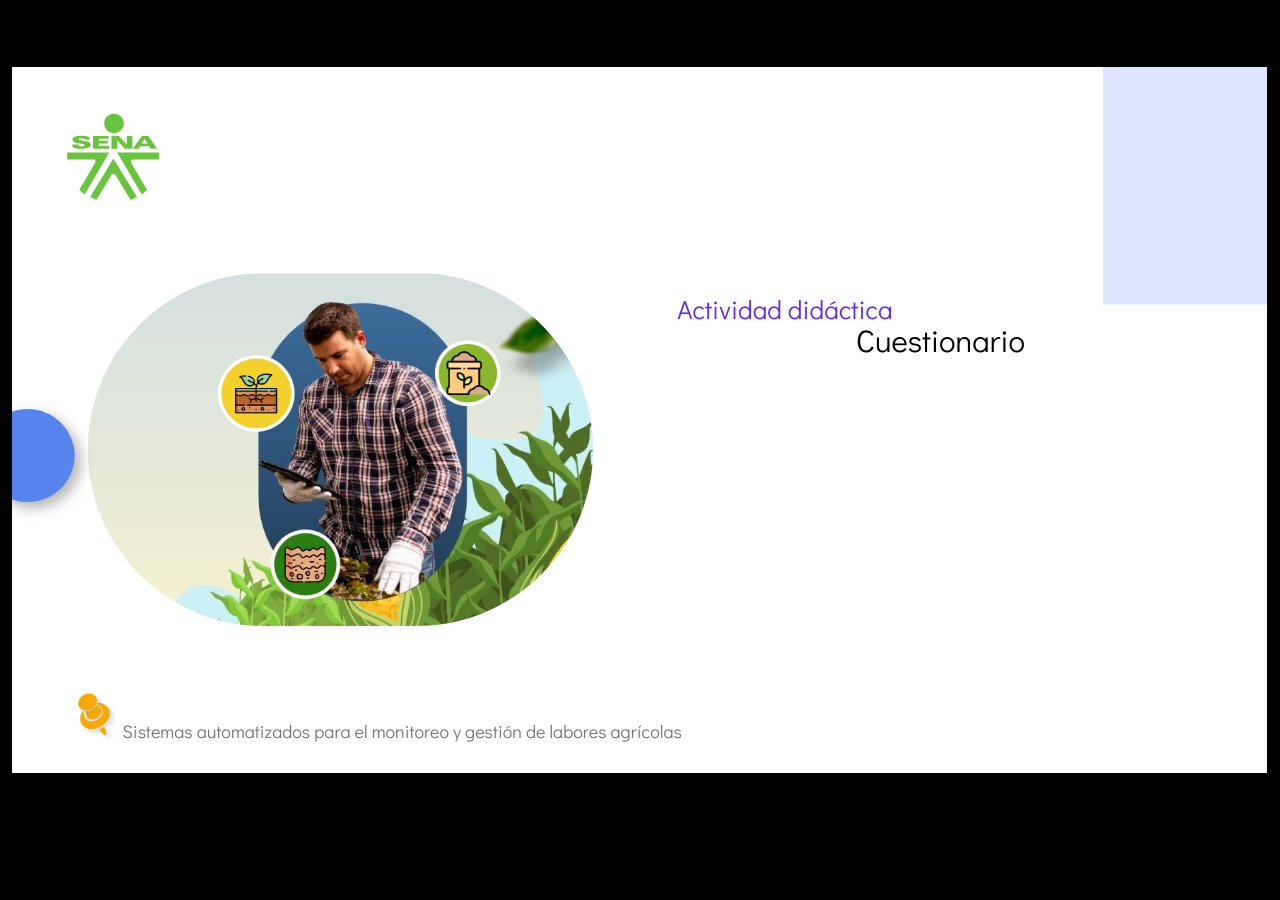
==== actividades/index_lms.html @ 135bf365 "new dist" ====
<!doctype html>
<html lang="es">
<head>
  <meta charset="utf-8">
  <!-- Creado con Storyline 360 - http://www.articulate.com  -->
  <!-- version: 3.93.33359.0 -->
  <title>Actividad did&#225;ctica CF4</title>
  <meta http-equiv="x-ua-compatible" content="IE=edge"/>
  <meta name="viewport" content="width=device-width,initial-scale=1,user-scalable=no,shrink-to-fit=no,minimal-ui"/>
  <meta name="apple-mobile-web-app-capable" content="yes"/>
  <style>
    html, body { height: 100%; padding: 0; margin: 0 }
    #app { height: 100%; width: 100%; }
  </style>

  <script>
    window.DS = {};
    window.globals = {
      DATA_PATH_BASE: '',
      HAS_FRAME: true,
      HAS_SLIDE: true,

      lmsPresent: true,
      tinCanPresent: false,
      cmi5Present: false,
      aoSupport: false,
      scale: 'show all',
      captureRc: false,
      browserSize: 'optimal',
      bgColor: '#000000',
      features: 'DropInAcc,DropInBase,DropInCore,DropInInteractions,DropInMisc,DropInVectors,DropInVideo,LayerPresentAsDialog,MultipleQuizTracking,UpdatedThemeEditor',
      themeName: 'classic',
      preloaderColor: '#FFFFFF',
      suppressAnalytics: false,
      productChannel: 'stable',
      publishSource: 'storyline',
      aid: 'aid|b3dc0e64-db38-4728-a2a6-11fb80f8c971',
      cid: '04bfd34e-cd07-4569-9f02-371561cab23e',
      playerVersion: '3.93.33359.0',
      publishTimestamp: '2025-05-23T16:04:17.0400076Z',
      maxIosVideoElements: 10,
      connectionSettings: { mode: 'disabled' },
      hasFeature: function(feature) {
        return this.features.split(',').includes(feature);
      },
      
      parseParams: function(qs) {
        if (window.globals.parsedParams != null) {
          return window.globals.parsedParams;
        }
        qs = (qs || window.location.search.substr(1)).split('+').join(' ');
        var params = {},
            tokens,
            re = /[?&]?([^=]+)=([^&]*)/g;

        while (tokens = re.exec(qs)) {
          params[decodeURIComponent(tokens[1]).trim()] =
            decodeURIComponent(tokens[2]).trim();
        }
        window.globals.parsedParams = params;
        return params;
      }

    };
  </script>
  <script>
    var isIe11 = ('ActiveXObject' in window || window.MSBlobBuilder != null)
      && window.msCrypto != null && !window.ActiveXObject;
    if (isIe11) {
      window.globals.unsupportedBrowser = true;
      document.write(atob('[base64]'));
    }
  </script>

  <script>
    if (window.globals.hasFeature('MultiLanguageSinglePackageSupport')) {
      
      
    }
  </script>

  <script src="lms/scormdriver.js" charset="utf-8"></script>
  <script>window.THREE = { };</script>
  
</head>
<body style="background: #000000" class="cs-HTML theme-classic">
  <!-- 360 -->
  <script>!function(){var e,i=/iPhone/i,o=/iPod/i,n=/iPad/i,t=/\biOS-universal(?:.+)Mac\b/i,r=/\bAndroid(?:.+)Mobile\b/i,a=/Android/i,d=/(?:SD4930UR|\bSilk(?:.+)Mobile\b)/i,p=/Silk/i,l=/Windows Phone/i,u=/\bWindows(?:.+)ARM\b/i,b=/BlackBerry/i,s=/BB10/i,c=/Opera Mini/i,f=/\b(CriOS|Chrome)(?:.+)Mobile/i,h=/Mobile(?:.+)Firefox\b/i,v=function(e){return void 0!==e&&"MacIntel"===e.platform&&"number"==typeof e.maxTouchPoints&&e.maxTouchPoints>1&&"undefined"==typeof MSStream};e=function(e){var m={userAgent:"",platform:"",maxTouchPoints:0};e||"undefined"==typeof navigator?"string"==typeof e?m.userAgent=e:e&&e.userAgent&&(m={userAgent:e.userAgent,platform:e.platform,maxTouchPoints:e.maxTouchPoints||0}):m={userAgent:navigator.userAgent,platform:navigator.platform,maxTouchPoints:navigator.maxTouchPoints||0};var g=m.userAgent,y=g.split("[FBAN");void 0!==y[1]&&(g=y[0]),void 0!==(y=g.split("Twitter"))[1]&&(g=y[0]);var A=function(e){return function(i){return i.test(e)}}(g),w={apple:{phone:A(i)&&!A(l),ipod:A(o),tablet:!A(i)&&(A(n)||v(m))&&!A(l),universal:A(t),device:(A(i)||A(o)||A(n)||A(t)||v(m))&&!A(l)},amazon:{phone:A(d),tablet:!A(d)&&A(p),device:A(d)||A(p)},android:{phone:!A(l)&&A(d)||!A(l)&&A(r),tablet:!A(l)&&!A(d)&&!A(r)&&(A(p)||A(a)),device:!A(l)&&(A(d)||A(p)||A(r)||A(a))||A(/\bokhttp\b/i)},windows:{phone:A(l),tablet:A(u),device:A(l)||A(u)},other:{blackberry:A(b),blackberry10:A(s),opera:A(c),firefox:A(h),chrome:A(f),device:A(b)||A(s)||A(c)||A(h)||A(f)},any:!1,phone:!1,tablet:!1};return w.any=w.apple.device||w.android.device||w.windows.device||w.other.device,w.phone=w.apple.phone||w.android.phone||w.windows.phone,w.tablet=w.apple.tablet||w.android.tablet||w.windows.tablet,w}(),"object"==typeof exports&&"undefined"!=typeof module?module.exports=e:"function"==typeof define&&define.amd?define((function(){return e})):this.isMobile=e}();
    window.isMobile.apple.tablet = window.isMobile.apple.tablet ||
      (navigator.platform === 'MacIntel' && navigator.maxTouchPoints > 1);
    window.isMobile.apple.device = window.isMobile.apple.device || window.isMobile.apple.tablet;
    window.isMobile.tablet = window.isMobile.tablet || window.isMobile.apple.tablet;
    window.isMobile.any = window.isMobile.any || window.isMobile.apple.tablet;
  </script>

  <div id="focus-sink" tabindex="-1"></div>

  <div id="preso"></div>
  <script>
    (function() {

      var classTypes = [ 'desktop', 'mobile', 'phone', 'tablet' ];

      var addDeviceClasses = function(prefix, testObj) {
        var curr, i;
        for (i = 0; i < classTypes.length; i++) {
          curr = classTypes[i];
          if (testObj[curr]) {
            document.body.classList.add(prefix + curr);
          }
        }
      };

      var params = window.globals.parseParams(),
          isDevicePreview = params.devicepreview === '1',
          isPhoneOverride = params.deviceType === 'phone' || (isDevicePreview && params.phone == '1'),
          isTabletOverride = (params.deviceType === 'tablet' || isDevicePreview) && !isPhoneOverride,
          isMobileOverride = isPhoneOverride || isTabletOverride;

      var deviceView = {
        desktop: !window.isMobile.any && !isMobileOverride,
        mobile: window.isMobile.any || isMobileOverride,
        phone: isPhoneOverride || (window.isMobile.phone && !isTabletOverride),
        tablet: isTabletOverride || window.isMobile.tablet
      };

      window.globals.deviceView = deviceView;
      window.isMobile.desktop = !window.isMobile.any;
      window.isMobile.mobile = window.isMobile.any;

      addDeviceClasses('view-', deviceView);

    })();
  </script>
  
  <script src='story_content/triggers.js' type=text/javascript></script>
<script src='story_content/user.js' type=text/javascript></script>
  <div class="slide-loader"></div>

  <script>
    if (window.globals.deviceView.isMobile) { var doc = document, loader = doc.body.querySelector('.slide-loader'); [ 1, 2, 3 ].forEach(function(n) { var d = doc.createElement('div'); d.style.backgroundColor = window.globals.preloaderColor; d.classList.add('mobile-loader-dot'); d.classList.add('dot' + n); loader.appendChild(d); }); }
  </script>

  <div class="mobile-load-title-overlay" style="display: none">
    <div class="mobile-load-title">Actividad did&#225;ctica CF4</div>
  </div>

  <div class="mobile-chrome-warning"></div>

  
<style>
  .warn-connection-dialog {
    display: none;
    background: transparent;
    pointer-events: all;
    position: fixed;
    left: 0;
    top: 0;
    width: 100%;
    height: 100%;
    z-index: 999;
  }

  .warn-connection-content {
    pointer-events: all;
    border-radius: 4px;
    background: white;
    border: 1px solid #E7E7E7;
    color: #333333;
    box-shadow: 0 2px 4px rgba(0, 0, 0, 0.25);
    transition: all 150ms ease-out;
    position: absolute;
    white-space: nowrap;
  }

  .view-phone.is-landscape .warn-connection-content {
    left: 23px;
    bottom: 23px;
  }

  .view-tablet.is-landscape .warn-connection-content {
    left: 50%;
    top: 20px;
    transform: translateX(-50%);
  }

  .view-mobile.is-portrait .warn-connection-content {
    transform: translate(-50%, calc(-100% - 15px));
  }

  .warn-connection-content p {
    display: inline-block;
    margin: 0 8px 0 0;
    line-height: 33px;
    font-size: 11px;
  }

  .warn-connection-content svg {
    position: relative;
    vertical-align: middle;
    margin: 0 2px 2px 8px;
  }

  .view-desktop .warn-connection-content {
    left: 1.5em;
    bottom: 1.5em;
  }

  .view-desktop .warn-connection-content p {
    font-size: 1.1em;
  }

  .is-offline .warn-connection-dialog {
    display: block;
  }

  .is-offline .cs-panel * {
    pointer-events: none !important;
  }

  .is-offline .cs-panel {
    pointer-events: all !important;
  }

  .is-offline #nav-controls * {
    pointer-events: none !important;
  }

  .is-offline #nav-controls {
    pointer-events: all !important;
  }
</style>

<div class="warn-connection-dialog" role="alertdialog" aria-modal="true" tabindex="0" aria-labelledby="warn-connection-message">
  <div class="warn-connection-content">
    <svg width="17" height="15" viewBox="0 0 17 15" xmlns="http://www.w3.org/2000/svg">
      <path fill="#8F0000" stroke="white" d="M16.07,12.98 L15.88,12.23 L9.51,1.21 C8.97,0.26,7.6,0.26,7.06,1.21 L0.69,12.23 C0.15,13.16,0.81,14.36,1.91,14.36 H14.65 C15.47,14.36,16.05,13.7,16.07,12.98 Z"/>
      <path fill="white" stroke="white" d="M8.58,5.5 C8.35,5.28,8.5,5.35,8.21,5.32 C8.09,5.35,7.97,5.49,7.96,5.67 C7.97,5.79,7.98,5.92,7.98,6.04 L7.98,6.04 C7.99,6.17,8,6.31,8.01,6.43 L8.01,6.44 C8.03,6.92,8.06,7.41,8.09,7.9 L8.09,7.9 C8.12,8.39,8.14,8.88,8.17,9.37 C8.17,9.39,8.18,9.42,8.2,9.44 C8.23,9.46,8.25,9.47,8.28,9.47 C8.31,9.47,8.34,9.46,8.35,9.44 C8.37,9.43,8.38,9.4,8.39,9.35 L8.39,9.34 C8.39,9.24,8.4,9.15,8.4,9.05 L8.4,9.05 C8.41,8.96,8.41,8.86,8.42,8.75 C8.43,8.44,8.45,8.12,8.47,7.81 L8.47,7.81 C8.49,7.49,8.51,7.18,8.53,6.87 C8.55,6.46,8.56,6.05,8.59,5.64 L8.6,5.62 C8.6,5.57,8.59,5.53,8.58,5.5 L8.21,5.32 Z"/>
      <circle fill="white" stroke="white" cx="8.3" cy="11.35" r="0.3"/>
    </svg>
    <p id="warn-connection-message">You are offline. Trying to reconnect...</p>
  </div>
</div>

<script>
  (function() {
    window.DS.connection = {
      warningShown: false,
      assets: {},
      loadingAssetGroup: false,
      retryDelay: 500
    };

    var connectionSettings = window.globals.connectionSettings || {};

    var useConnectionMessages = window.AbortController != null &&
      window.location.protocol != 'file:' &&
      connectionSettings.mode === 'normal';

    window.DS.connection.useConnectionMessages = useConnectionMessages;

    var assetCount = 0;
    var checkLoadedId;


    if (useConnectionMessages && connectionSettings != null) {
      var contentEl = document.querySelector('.warn-connection-content');
      var messageEl = contentEl.querySelector('p');

      if (connectionSettings.useDarkTheme) {
        contentEl.style.borderColor = '#BABBBA';
        contentEl.style.backgroundColor = '#282828';
        contentEl.style.color = '#FFFFFF';
      }

      if (connectionSettings.message != null) {
        messageEl.textContent = window.decodeURIComponent(connectionSettings.message);
      }
    }

    function checkAssetsReady() {
      for (var i in DS.connection.assets) {
        if (!DS.connection.assets[i].success) {
          return false;
        }
      }
      return true;
    }

    function stopAssetGroup() {
      if (!useConnectionMessages) { return; }

      assetCount = 0;

      DS.connection.oldAssetGroup = DS.connection.assets;
      DS.connection.assets = {};
      DS.connection.loadingAssetGroup = false;
      clearInterval(checkLoadedId);
    }

    function startAssetGroup() {
      if (!useConnectionMessages) { return; }
      var ticks = 0;
      clearInterval(checkLoadedId);
      checkLoadedId = setInterval(function() {
        var loaded = 0;
        if (assetCount === 0 && loaded === 0) {
          clearInterval(checkLoadedId);
          return;
        }

        for (var i in DS.connection.assets) {
          if (DS.connection.assets[i].success) {
            loaded++;
          }
        }

        if (assetCount === loaded && checkAssetsReady()) {
          for (var i in DS.connection.assets) {
            if (DS.connection.assets[i].action) {
              DS.connection.assets[i].action();
            }
          }
          hideWarning();
          stopAssetGroup();
        }
      }, 100)
    }

    function requiredAsset(url, action, retry, type) {
      if (!useConnectionMessages) { return; }
      if (DS.connection.assets[url]) { return; }

      DS.connection.assets[url] = {
        success: false, action: action, retry: retry, type: type
      };
      assetCount = Object.keys(DS.connection.assets).length;
      if (!DS.connection.loadingAssetGroup) {
        startAssetGroup();
      }
      DS.connection.loadingAssetGroup = true;
    }

    function assetLoaded(url) {
      if (!useConnectionMessages) { return; }
      if (DS.connection.assets[url]) {
        DS.connection.assets[url].success = true;
      }
    }

    function assetFailed(url) {
      if (!useConnectionMessages) { return; }
      if (!DS.connection.assets[url]) {
        if (/\.js$/.test(url) && url.indexOf('transcripts') === -1) {
          setTimeout(function() {
            if (DS.connection.lastSlideLoaded != null) {
              DS.connection.lastSlideLoaded();
            }
          }, DS.connection.retryDelay);
        }
        return;
      }
      if (!DS.connection.warningShown) { showWarning(); }
      if (DS.connection.assets[url].retry) {
        setTimeout(function() {
          if (!DS.connection.assets[url].success) {
            DS.connection.assets[url].retry()
          }
        }, DS.connection.retryDelay);
      }
    }

    function hideWarning() {
      document.body.classList.remove('is-offline');
      DS.connection.warningShown = false;
      enableKeys();
    }
    DS.connection.hideWarning = hideWarning

    function showWarning(btn) {
      document.body.classList.add('is-offline')
      DS.connection.warningShown = true;
      updateWarningPosition();
      disableKeys();
    }

    function updateWarningPosition() {
      if (!DS.connection.warningShown) {
        return;
      }

      var isPortrait = document.body.classList.contains('is-portrait');
      var isMobile = document.body.classList.contains('view-mobile');
      var warningEl = document.querySelector('.warn-connection-content');

      if (isPortrait && isMobile) {
        var slide = document.querySelector('.primary-slide');
        var slideRect = slide != null
          ? slide.getBoundingClientRect()
          : { top: window.innerHeight, left: 0, width: window.innerWidth };

        warningEl.style.top = `${slideRect.top}px`
        warningEl.style.left = `${slideRect.left + slideRect.width / 2}px`
      } else {
        warningEl.style.top = null;
        warningEl.style.left = null;
      }

      window.requestAnimationFrame(updateWarningPosition);
    }

    function onDisableKeyDown(e) {
      e.preventDefault();
      e.stopImmediatePropagation();
    }

    function onDisableKeyUp(e) {
      e.preventDefault();
      e.stopImmediatePropagation();
    }

    var accStyle = document.createElement('style');
    var warnDialogEl = document.querySelector('.warn-connection-dialog');

    function disableKeys() {
      if (DS.views && DS.views.nsStack && DS.views.nsStack.length === 1) {
        DS.views.nsStack[0].tabReachable = false
        DS.views.nsStack[0].updateTabIndex(true, true);
      }

      accStyle.innerHTML = '.acc-shadow-dom { display: none; }';
      document.body.appendChild(accStyle);

      warnDialogEl.parentNode.append(warnDialogEl);
      warnDialogEl.focus();
    }

    function enableKeys() {
      accStyle.remove();
      if (DS.views && DS.views.nsStack && DS.views.nsStack.length === 1 && DS.views.nsStack[0].name === '_frame') {
        DS.views.nsStack[0].tabReachable = true;
        DS.views.nsStack[0].updateTabIndex();
      }
    }

    // these will all be noops if the feature flag isn't set in
    // the data and `window.globals.features`
    DS.connection.requiredAsset = requiredAsset;
    DS.connection.assetLoaded = assetLoaded;
    DS.connection.assetFailed = assetFailed;
    DS.connection.stopAssetGroup = stopAssetGroup;
    DS.connection.startAssetGroup = startAssetGroup;
  })();
</script>


  <script>
    
    if (window.autoSpider && window.vInterfaceObject) {
      document.querySelector('.mobile-load-title-overlay').style.display = 'none';
    }
  </script>

  

  <link rel="stylesheet" href="html5/data/css/output.min.css" data-noprefix/>
</body>
<script src="html5/lib/scripts/bootstrapper.min.js"></script>
</html>
---- actividades/html5/data/css/output.min.css ----
@font-face {
  font-family: 'Didact GothicBold CBold6E35B698';
  src: url('[data-uri]');
  font-style: normal;
  font-weight: normal;
}
@font-face {
  font-family: 'Didact Gothic Charset1_9EFA169A';
  src: url('[data-uri]');
  font-style: normal;
  font-weight: normal;
}
@font-face {
  font-family: 'Didact GothicItalItalicB22888D2';
  src: url('[data-uri]');
  font-style: normal;
  font-weight: normal;
}
@font-face {
  font-family: 'Didact Gothic Charset0_9B944016';
  src: url('[data-uri]');
  font-style: normal;
  font-weight: normal;
}
@font-face {
  font-family: 'Didact GothicBold CBoldC69CEF59';
  src: url('[data-uri]');
  font-style: normal;
  font-weight: normal;
}
@font-face {
  font-family: 'Didact GothicItalItalicD861B505';
  src: url('[data-uri]');
  font-style: normal;
  font-weight: normal;
}
.cs-HTML {
  background: rgba(0, 0, 0, 1);
}
.cs-npnxnanbnsnfns00000000001 .cs-infopanel  {
  box-shadow: 0 1px 0 rgba(0, 0, 0, 1);
  background: rgba(255, 255, 255, 1);
}
.cs-npnxnanbnsnfns00000000001 .cs-infopanel .cs-link {
  color: rgba(124, 34, 128, 1);
}
.cs-npnxnanbnsnfns00000000001 .cs-infopanel .cs-link:hover {
  color: rgba(0, 0, 238, 1);
}
.cs-npnxnanbnsnfns00000000001 .cs-infopanel .cs-name {
  color: rgba(68, 68, 68, 1);
}
.cs-npnxnanbnsnfns00000000001 .cs-infopanel .cs-title {
  color: rgba(153, 153, 153, 1);
}
.cs-npnxnanbnsnfns00000000001 .cs-infopanelpopup  {
  box-shadow: 0 1px 0 rgba(0, 0, 0, 1);
  background: linear-gradient(180deg, rgba(29, 29, 29, 1) 0%, rgba(11, 11, 11, 1) 100%);
}
.cs-npnxnanbnsnfns00000000001 .cs-infopanelpopup .cs-link {
  color: rgba(255, 255, 255, 1);
}
.cs-npnxnanbnsnfns00000000001 .cs-infopanelpopup .cs-link:hover {
  color: rgba(117, 117, 117, 1);
}
.cs-npnxnanbnsnfns00000000001 .cs-infopanelpopup .cs-name {
  color: rgba(114, 114, 114, 1);
}
.cs-npnxnanbnsnfns00000000001 .cs-infopanelpopup .cs-bio {
  color: rgba(255, 255, 255, 1);
}
.cs-npnxnanbnsnfns00000000001 .cs-timer  {
  color: rgba(255, 255, 255, 1);
}
.cs-npnxnanbnsnfns00000000001 .cs-duration stop:first-child {
  stop-color: rgba(0, 215, 255, 1);
}
.cs-npnxnanbnsnfns00000000001 .cs-duration stop:last-child {
  stop-color: rgba(0, 171, 255, 1);
}
.cs-npnxnanbnsnfns00000000001 .cs-elapsed stop:first-child {
  stop-color: rgba(254, 227, 71, 1);
}
.cs-npnxnanbnsnfns00000000001 .cs-elapsed stop:last-child {
  stop-color: rgba(252, 204, 42, 1);
}
.cs-npnxnanbnsnfns00000000001 .cs-timer .cs-pie .cs-innerstroke {
  stroke: rgba(255, 255, 255, 1);
}
.cs-npnxnanbnsnfns00000000001 .cs-timer .cs-pie .cs-innerborder {
  stroke: rgba(204, 204, 204, 1);
}
.cs-npnxnanbnsnfns00000000001 .cs-window  {
  box-shadow: 0 8px 5px rgba(0, 0, 0, 0.2);
  border-color: rgba(29, 29, 29, 1);
  background: rgba(42, 42, 42, 1);
  color: rgba(255, 255, 255, 1);
}
.cs-npnxnanbnsnfns00000000001 .cs-window .cs-diva {
  border-color: rgba(49, 49, 49, 1);
}
.cs-npnxnanbnsnfns00000000001 .cs-window .cs-divb {
  border-color: rgba(14, 14, 14, 1);
}
.cs-npnxnanbnsnfns00000000001 .cs-editor .cs-editor-slide {
  color: rgba(255, 255, 255, 1);
}
.cs-npnxnanbnsnfns00000000001 .cs-editor .cs-editor-html {
  color: rgba(255, 255, 255, 1);
}
.cs-npnxnanbnsnfns00000000001 .cs-editor .cs-editor-button {
  text-shadow: 0 1px 0 rgba(0, 0, 0, 1);
  color: rgba(255, 255, 255, 1);
  border-color: rgba(3, 3, 3, 1);
  background: linear-gradient(180deg, rgba(51, 51, 51, 1) 0%, rgba(20, 20, 20, 1) 100%);
}
.cs-npnxnanbnsnfns00000000001 .cs-editor .cs-editor-button:hover {
  background: linear-gradient(180deg, rgba(58, 58, 58, 1) 0%, rgba(12, 12, 12, 1) 100%);
}
.cs-npnxnanbnsnfns00000000001 .cs-editor .cs-editor-button:active {
  background: linear-gradient(180deg, rgba(20, 20, 20, 1) 0%, rgba(50, 50, 50, 1) 100%);
}
.cs-npnxnanbnsnfns00000000001 .cs-listitem  {
  color: rgba(255, 255, 255, 1);
  border-color: rgba(52, 52, 52, 1);
}
.cs-npnxnanbnsnfns00000000001 .cs-listitem.cs-viewed {
  color: rgba(135, 135, 135, 1);
}
.cs-npnxnanbnsnfns00000000001 .cs-listitem.cs-selected {
  color: rgba(255, 255, 255, 1);
  background: rgba(63, 63, 63, 1);
}
.cs-npnxnanbnsnfns00000000001 .cs-listitem.cs-selected:hover {
  background: rgba(63, 63, 63, 1);
}
.cs-npnxnanbnsnfns00000000001 .cs-listitem.cs-selected.hover {
  background: rgba(63, 63, 63, 1);
}
.cs-npnxnanbnsnfns00000000001 .cs-listitem.cs-selected:focus {
  background: rgba(63, 63, 63, 1);
}
.cs-npnxnanbnsnfns00000000001 .cs-listitem .cs-icon-carrot {
  fill: rgba(255, 255, 255, 1);
}
.cs-npnxnanbnsnfns00000000001 .cs-listitem .cs-icon-carrot .cs-shadow {
  fill: rgba(0, 0, 0, 1);
}
.cs-npnxnanbnsnfns00000000001 .cs-listitem:hover {
  background: rgba(49, 49, 49, 1);
}
.cs-npnxnanbnsnfns00000000001 .cs-listitem.hover {
  background: rgba(49, 49, 49, 1);
}
.cs-npnxnanbnsnfns00000000001 .cs-listitem:focus {
  background: rgba(49, 49, 49, 1);
}
.cs-npnxnanbnsnfns00000000001 .cs-glossary  {
  color: rgba(255, 255, 255, 1);
}
.cs-npnxnanbnsnfns00000000001 .cs-glossary .cs-scrolling-panel {
  background: rgba(51, 51, 51, 1);
}
.cs-npnxnanbnsnfns00000000001 .cs-glossary .cs-term.cs-selected .cs-choice-list-trigger {
  color: rgba(255, 255, 255, 1);
  background: rgba(63, 63, 63, 1);
}
.cs-npnxnanbnsnfns00000000001 .cs-glossary .cs-term.cs-selected .cs-choice-list-trigger:focus {
  color: rgba(255, 255, 255, 1);
  background: rgba(63, 63, 63, 1);
}
.cs-npnxnanbnsnfns00000000001 .cs-glossary .cs-term:hover .cs-choice-list-trigger {
  background: rgba(28, 28, 28, 1);
}
.cs-npnxnanbnsnfns00000000001 .cs-glossary .cs-term.hover .cs-choice-list-trigger {
  background: rgba(28, 28, 28, 1);
}
.cs-npnxnanbnsnfns00000000001 .cs-glossary .cs-term .cs-choice-list-trigger:focus {
  background: rgba(28, 28, 28, 1);
}
.cs-npnxnanbnsnfns00000000001 .cs-glossary .cs-diva {
  border-color: rgba(61, 61, 61, 1);
}
.cs-npnxnanbnsnfns00000000001 .cs-glossary .cs-divb {
  border-color: rgba(32, 32, 32, 1);
}
.cs-npnxnanbnsnfns00000000001 .cs-glossary .cs-divc {
  border-color: rgba(61, 61, 61, 1);
}
.cs-npnxnanbnsnfns00000000001 .cs-glossary .cs-heading {
  color: rgba(255, 255, 255, 1);
}
.cs-npnxnanbnsnfns00000000001 .cs-resource .cs-separator {
  border-color: rgba(44, 44, 44, 1);
}
.cs-npnxnanbnsnfns00000000001 .cs-outline  {
  color: rgba(255, 255, 255, 1);
}
.cs-npnxnanbnsnfns00000000001 .cs-outline .cs-diva {
  border-color: rgba(28, 28, 28, 1);
}
.cs-npnxnanbnsnfns00000000001 .cs-outline .cs-divb {
  border-color: rgba(54, 54, 54, 1);
}
.cs-npnxnanbnsnfns00000000001 .cs-outline .cs-divc {
  border-color: rgba(52, 52, 52, 1);
}
.cs-npnxnanbnsnfns00000000001 .cs-outline .cs-search-filter:hover {
  color: rgba(117, 117, 117, 1);
}
.cs-npnxnanbnsnfns00000000001 .cs-outline .cs-search-filter.hover {
  color: rgba(117, 117, 117, 1);
}
.cs-npnxnanbnsnfns00000000001 .cs-transcript  {
  color: rgba(255, 255, 255, 1);
}
.cs-npnxnanbnsnfns00000000001 .cs-transcript .cs-div {
  border-color: rgba(44, 44, 44, 1);
}
.cs-npnxnanbnsnfns00000000001 .cs-tabs:not(.topmenu-item) {
  color: rgba(114, 114, 114, 1);
}
.cs-npnxnanbnsnfns00000000001 .cs-tabs .cs-inner-button:not(.topmenu-item) {
  text-shadow: 0 1px 0 rgba(0, 0, 0, 1);
}
.cs-npnxnanbnsnfns00000000001 .cs-tabs:hover:not(.topmenu-item) {
  color: rgba(82, 84, 84, 1);
}
.cs-npnxnanbnsnfns00000000001 .cs-tabs.cs-selected {
  background: rgba(36, 36, 36, 1);
  color: rgba(255, 255, 255, 1);
}
.cs-npnxnanbnsnfns00000000001 .cs-seekcontrol  {
  background: linear-gradient(180deg, rgba(51, 51, 51, 1) 0%, rgba(20, 20, 20, 1) 100%);
  border-color: rgba(3, 3, 3, 1);
}
.cs-npnxnanbnsnfns00000000001 .cs-seekcontrol .cs-button:hover .cs-icon {
  fill: rgba(255, 255, 255, 1);
}
.cs-npnxnanbnsnfns00000000001 .cs-seekcontrol .cs-button.hover .cs-icon {
  fill: rgba(255, 255, 255, 1);
}
.cs-npnxnanbnsnfns00000000001 .cs-seekcontrol .cs-button .cs-icon-shadow {
  fill: rgba(0, 0, 0, 1);
}
.cs-npnxnanbnsnfns00000000001 .cs-seekcontrol .cs-button .cs-icon {
  fill: rgba(255, 255, 255, 1);
}
.cs-npnxnanbnsnfns00000000001 .cs-seekcontrol .cs-seek .cs-fill {
  background: rgba(255, 255, 255, 1);
}
.cs-npnxnanbnsnfns00000000001 .cs-seekcontrol .cs-seek {
  background: rgba(34, 34, 34, 1);
  border-color: rgba(26, 26, 26, 1);
}
.cs-npnxnanbnsnfns00000000001 .cs-searchinput .cs-input {
  color: rgba(45, 45, 45, 1);
  border-color: rgba(32, 32, 32, 1);
  background: rgba(255, 255, 255, 1);
}
.cs-npnxnanbnsnfns00000000001 .cs-searchinput .cs-input:focus {
  color: rgba(45, 45, 45, 1);
  background: rgba(255, 255, 255, 1);
}
.cs-npnxnanbnsnfns00000000001 .cs-searchinput .cs-input:hover {
  box-shadow: inset 0 0 1px 0 rgba(235, 148, 113, 0);
}
.cs-npnxnanbnsnfns00000000001 .cs-searchinput .cs-input.hover {
  box-shadow: inset 0 0 1px 0 rgba(235, 148, 113, 0);
}
.cs-npnxnanbnsnfns00000000001 .cs-searchinput .cs-button .cs-icon {
  fill: rgba(255, 255, 255, 1);
}
.cs-npnxnanbnsnfns00000000001 .cs-searchinput .cs-button:hover {
  fill: linear-gradient(180deg, rgba(58, 58, 58, 1) 0%, rgba(12, 12, 12, 1) 100%);
}
.cs-npnxnanbnsnfns00000000001 .cs-searchinput .cs-button.hover {
  fill: linear-gradient(180deg, rgba(58, 58, 58, 1) 0%, rgba(12, 12, 12, 1) 100%);
}
.cs-npnxnanbnsnfns00000000001 .cs-menu  {
  box-shadow: 0 1px 0 rgba(14, 14, 14, 1);
  background: rgba(36, 36, 36, 1);
}
.cs-npnxnanbnsnfns00000000001 .cs-topmenu-item.active .cs-tab {
  background: rgba(36, 36, 36, 1);
}
.cs-npnxnanbnsnfns00000000001 .cs-logo  {
  box-shadow: 0 1px 0 rgba(0, 0, 0, 1);
  background: rgba(255, 255, 255, 1);
}
.cs-npnxnanbnsnfns00000000001 .cs-checkbox  {
  color: rgba(255, 255, 255, 1);
}
.cs-npnxnanbnsnfns00000000001 .cs-checkbox:hover {
  border-color: rgba(156, 156, 156, 1);
}
.cs-npnxnanbnsnfns00000000001 .cs-checkbox.hover {
  border-color: rgba(156, 156, 156, 1);
}
.cs-npnxnanbnsnfns00000000001 .cs-checkbox .cs-box {
  color: rgba(255, 255, 255, 1);
  border-color: rgba(22, 22, 22, 1);
}
.cs-npnxnanbnsnfns00000000001 .cs-checkbox .cs-box:checked::after {
  color: rgba(43, 196, 0, 1);
}
.cs-npnxnanbnsnfns00000000001 .cs-checkbox .cs-box.checked.after {
  color: rgba(43, 196, 0, 1);
}
.cs-npnxnanbnsnfns00000000001 .cs-button  {
  text-shadow: 0 1px 0 rgba(0, 0, 0, 0);
  color: rgba(255, 255, 255, 1);
  border-color: rgba(3, 3, 3, 1);
  background: linear-gradient(180deg, rgba(243, 111, 33, 1) 0%, rgba(243, 111, 33, 1) 100%);
  box-shadow: 0 1px 0 rgba(37, 37, 37, 1);
}
.cs-npnxnanbnsnfns00000000001 .cs-button .cs-icon {
  fill: rgba(255, 255, 255, 1);
}
.cs-npnxnanbnsnfns00000000001 .cs-button .cs-icon-shadow {
  fill: rgba(0, 0, 0, 0);
}
.cs-npnxnanbnsnfns00000000001 .cs-button:hover {
  background: linear-gradient(180deg, rgba(253, 188, 46, 1) 0%, rgba(255, 192, 0, 1) 100%);
}
.cs-npnxnanbnsnfns00000000001 .cs-button.hover {
  background: linear-gradient(180deg, rgba(253, 188, 46, 1) 0%, rgba(255, 192, 0, 1) 100%);
}
.cs-npnxnanbnsnfns00000000001 .cs-button:active {
  background: linear-gradient(180deg, rgba(20, 20, 20, 1) 0%, rgba(50, 50, 50, 1) 100%);
}
.cs-npnxnanbnsnfns00000000001 .cs-button.cs-disabled:hover {
  background: linear-gradient(180deg, rgba(243, 111, 33, 1) 0%, rgba(243, 111, 33, 1) 100%);
}
.cs-npnxnanbnsnfns00000000001 .cs-button.cs-disabled.hover {
  background: linear-gradient(180deg, rgba(243, 111, 33, 1) 0%, rgba(243, 111, 33, 1) 100%);
}
.cs-npnxnanbnsnfns00000000001 .cs-button.cs-disabled:active {
  background: linear-gradient(180deg, rgba(243, 111, 33, 1) 0%, rgba(243, 111, 33, 1) 100%);
}
.cs-npnxnanbnsnfns00000000001 .cs-button.cs-volume:hover {
  background: linear-gradient(180deg, rgba(243, 111, 33, 1) 0%, rgba(243, 111, 33, 1) 100%);
}
.cs-npnxnanbnsnfns00000000001 .cs-button.cs-volume.hover {
  background: linear-gradient(180deg, rgba(243, 111, 33, 1) 0%, rgba(243, 111, 33, 1) 100%);
}
.cs-npnxnanbnsnfns00000000001 .cs-button.cs-volume:active {
  background: linear-gradient(180deg, rgba(243, 111, 33, 1) 0%, rgba(243, 111, 33, 1) 100%);
}
.cs-npnxnanbnsnfns00000000001.cs-base  {
  color: rgba(255, 255, 255, 1);
  border-color: rgba(0, 0, 0, 1);
  background: linear-gradient(180deg, rgba(0, 0, 0, 1) 0%, rgba(0, 0, 0, 1) 100%);
}
.cs-npnxnanbnsnfns00000000001.cs-base .cs-separator .cs-diva {
  background: rgba(14, 14, 14, 1);
}
.cs-npnxnanbnsnfns00000000001.cs-base .cs-separator .cs-divb {
  background: rgba(49, 49, 49, 1);
}
.cs-npnxnanbnsnfns00000000001.cs-base .cs-topmenu-item.active .cs-tab {
  border-color: rgba(14, 14, 14, 1);
}
.cs-npnxnanbnsnfns00000000001.cs-base .cs-topmenu-item.active .cs-panel {
  border-color: rgba(14, 14, 14, 1);
}
.cs-npnxnanbnsnfns00000000001.cs-base .cs-left {
  background: linear-gradient(180deg, rgba(27, 27, 27, 1) 0%, rgba(10, 10, 10, 1) 100%);
}
.cs-npnxnanbnsnfns00000000001.cs-base .cs-area-primary .cs-slide-container {
  background: linear-gradient(180deg, rgba(29, 29, 29, 1) 0%, rgba(11, 11, 11, 1) 100%);
}
.cs-npnxnanbnsnfns00000000001 .cs-volume::-moz-range-thumb {
  border-color: rgba(28, 28, 28, 1);
  box-shadow: inset 0 0 1px 0 rgba(90, 90, 90, 1);
  background: rgba(76, 76, 76, 1);
}
.cs-npnxnanbnsnfns00000000001 .cs-volume::-ms-thumb {
  border-color: rgba(28, 28, 28, 1);
  box-shadow: inset 0 0 1px 0 rgba(90, 90, 90, 1);
  background: rgba(76, 76, 76, 1);
}
.cs-npnxnanbnsnfns00000000001 .cs-volume::-webkit-slider-thumb {
  border-color: rgba(28, 28, 28, 1);
  box-shadow: inset 0 0 1px 0 rgba(90, 90, 90, 1);
  background: rgba(76, 76, 76, 1);
}
.cs-npnxnanbnsnfns00000000001 .cs-volume::-moz-range-track {
  border-color: rgba(73, 73, 73, 1);
  background: rgba(49, 49, 49, 1);
}
.cs-npnxnanbnsnfns00000000001 .cs-volume::-ms-track {
  border-color: rgba(73, 73, 73, 1);
  background: rgba(49, 49, 49, 1);
}
.cs-npnxnanbnsnfns00000000001 .cs-volume::-webkit-slider-runnable-track {
  border-color: rgba(73, 73, 73, 1);
  background: rgba(49, 49, 49, 1);
}
body.show-focus .tab-focus-box {
  border-color: rgba(255, 255, 0, 1);
}
.skipnav {
  border-color: rgba(255, 255, 0, 1);
}
.fn-npnxnanbsnfns00000000001 {
  font-family: 'Didact Gothic654D575A';
  -webkit-font-variant-ligatures: no-common-ligatures;
  font-variant-ligatures: no-common-ligatures;
}
.fn-pxabnsnfns00000000001 {
  font-family: 'Didact Gothic654D575A';
  -webkit-font-variant-ligatures: no-common-ligatures;
  font-variant-ligatures: no-common-ligatures;
}
.fn-npxnabnsnfns00000000001 {
  font-family: 'Didact Gothic654D575A';
  -webkit-font-variant-ligatures: no-common-ligatures;
  font-variant-ligatures: no-common-ligatures;
}
.fn-npnxnanbnsnfns00000000001 {
  font-family: 'Didact Gothic654D575A';
  -webkit-font-variant-ligatures: no-common-ligatures;
  font-variant-ligatures: no-common-ligatures;
}
.fn-pxabnsnfns00000000000 {
  font-family: 'Didact Gothic654D575A';
  -webkit-font-variant-ligatures: no-common-ligatures;
  font-variant-ligatures: no-common-ligatures;
}
@font-face {
  font-family: 'Didact Gothic654D575A';
  src: url('[data-uri]');
  font-style: normal;
  font-weight: normal;
}
@font-face {
  font-family: 'Didact Gothic654D575A';
  src: url('[data-uri]');
  font-style: normal;
  font-weight: normal;
}
.cs-InvalidPromptSlide .cs-5xU5RBleVLi-InvalidPromptSlide-btn0 {
  color: rgba(255, 255, 255, 1);
  border-color: rgba(3, 3, 3, 1);
  background: linear-gradient(180deg, rgba(51, 51, 51, 1) 0%, rgba(20, 20, 20, 1) 100%);
  text-shadow: 0 1px 0 rgba(0, 0, 0, 1);
}
.cs-InvalidPromptSlide .cs-5xU5RBleVLi-InvalidPromptSlide-btn0 .cs-html {
  color: rgba(255, 255, 255, 1);
}
.cs-InvalidPromptSlide .cs-5xU5RBleVLi-InvalidPromptSlide-btn0 .cs-slide {
  border-color: rgba(255, 255, 255, 1);
}
.cs-InvalidPromptSlide .cs-5xU5RBleVLi-InvalidPromptSlide-btn0:hover {
  background: linear-gradient(180deg, rgba(58, 58, 58, 1) 0%, rgba(12, 12, 12, 1) 100%);
}
.cs-InvalidPromptSlide .cs-5xU5RBleVLi-InvalidPromptSlide-btn0:active {
  background: linear-gradient(180deg, rgba(20, 20, 20, 1) 0%, rgba(50, 50, 50, 1) 100%);
}
.cs-PrintPromptSlide .cs-5xU5RBleVLi-PrintPromptSlide-btn0 {
  color: rgba(255, 255, 255, 1);
  border-color: rgba(3, 3, 3, 1);
  background: linear-gradient(180deg, rgba(51, 51, 51, 1) 0%, rgba(20, 20, 20, 1) 100%);
  text-shadow: 0 1px 0 rgba(0, 0, 0, 1);
}
.cs-PrintPromptSlide .cs-5xU5RBleVLi-PrintPromptSlide-btn0 .cs-html {
  color: rgba(255, 255, 255, 1);
}
.cs-PrintPromptSlide .cs-5xU5RBleVLi-PrintPromptSlide-btn0 .cs-slide {
  border-color: rgba(255, 255, 255, 1);
}
.cs-PrintPromptSlide .cs-5xU5RBleVLi-PrintPromptSlide-btn0:hover {
  background: linear-gradient(180deg, rgba(58, 58, 58, 1) 0%, rgba(12, 12, 12, 1) 100%);
}
.cs-PrintPromptSlide .cs-5xU5RBleVLi-PrintPromptSlide-btn0:active {
  background: linear-gradient(180deg, rgba(20, 20, 20, 1) 0%, rgba(50, 50, 50, 1) 100%);
}
.cs-ExternalInterfaceErrorSlide .cs-buttonOK {
  color: rgba(255, 255, 255, 1);
  border-color: rgba(3, 3, 3, 1);
  background: linear-gradient(180deg, rgba(51, 51, 51, 1) 0%, rgba(20, 20, 20, 1) 100%);
  text-shadow: 0 1px 0 rgba(0, 0, 0, 1);
}
.cs-ExternalInterfaceErrorSlide .cs-buttonOK .cs-html {
  color: rgba(255, 255, 255, 1);
}
.cs-ExternalInterfaceErrorSlide .cs-buttonOK .cs-slide {
  border-color: rgba(255, 255, 255, 1);
}
.cs-ExternalInterfaceErrorSlide .cs-buttonOK:hover {
  background: linear-gradient(180deg, rgba(58, 58, 58, 1) 0%, rgba(12, 12, 12, 1) 100%);
}
.cs-ExternalInterfaceErrorSlide .cs-buttonOK:active {
  background: linear-gradient(180deg, rgba(20, 20, 20, 1) 0%, rgba(50, 50, 50, 1) 100%);
}
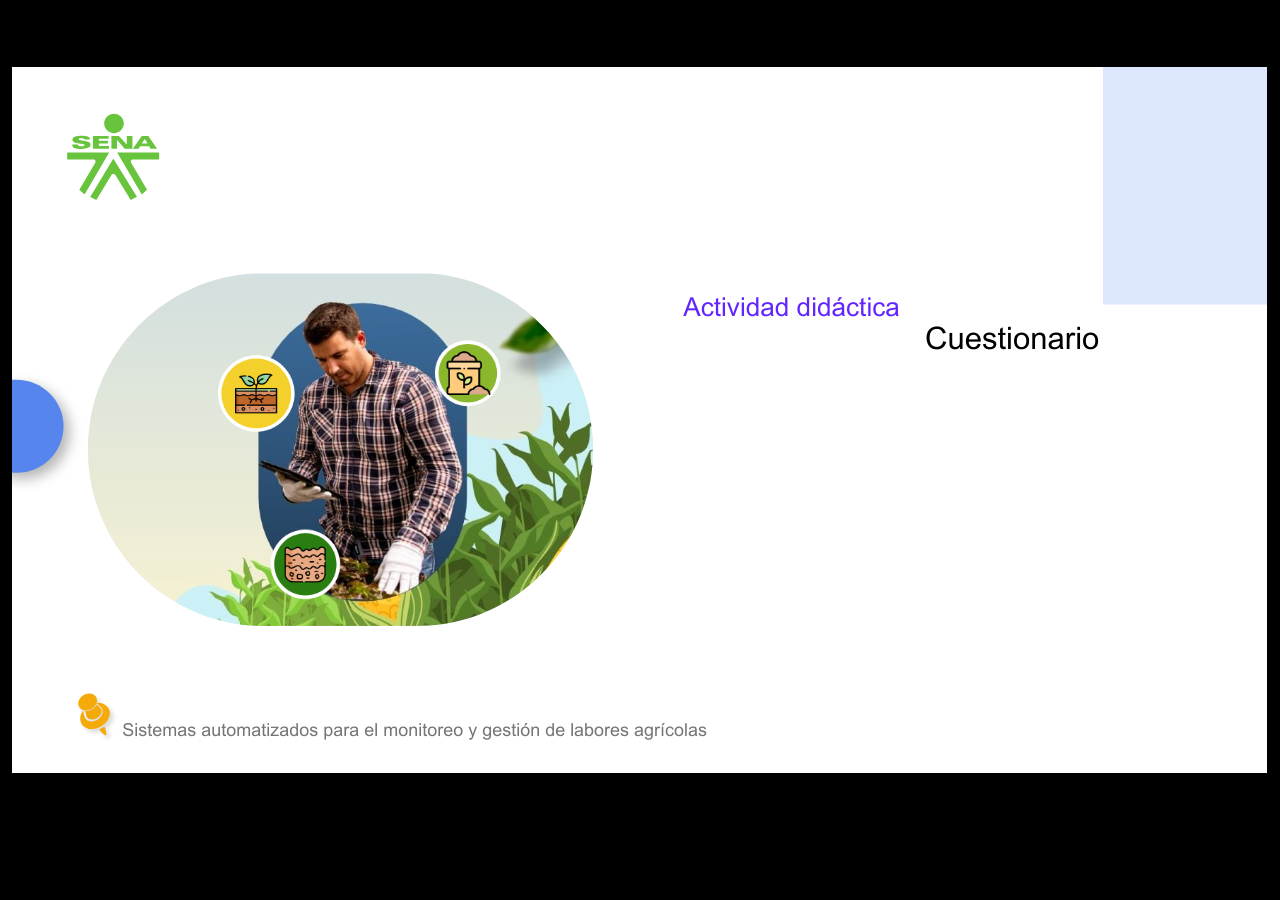
==== commit 604e20bc: "new dist" ====
--- a/actividades/index_lms.html
+++ b/actividades/index_lms.html
@@ -1,9 +1,9 @@
-<!doctype html>
+﻿<!doctype html>
 <html lang="es">
 <head>
   <meta charset="utf-8">
-  <!-- Creado con Storyline 360 - http://www.articulate.com  -->
-  <!-- version: 3.93.33359.0 -->
+  <!-- Creado con Storyline 360 x64 - http://www.articulate.com  -->
+  <!-- version: 3.102.35072.0 -->
   <title>Actividad did&#225;ctica CF4</title>
   <meta http-equiv="x-ua-compatible" content="IE=edge"/>
   <meta name="viewport" content="width=device-width,initial-scale=1,user-scalable=no,shrink-to-fit=no,minimal-ui"/>
@@ -28,7 +28,7 @@
       captureRc: false,
       browserSize: 'optimal',
       bgColor: '#000000',
-      features: 'DropInAcc,DropInBase,DropInCore,DropInInteractions,DropInMisc,DropInVectors,DropInVideo,LayerPresentAsDialog,MultipleQuizTracking,UpdatedThemeEditor',
+      features: 'DropInBase,MultipleQuizTracking,PlayerSizeOption',
       themeName: 'classic',
       preloaderColor: '#FFFFFF',
       suppressAnalytics: false,
@@ -36,8 +36,8 @@
       publishSource: 'storyline',
       aid: 'aid|b3dc0e64-db38-4728-a2a6-11fb80f8c971',
       cid: '04bfd34e-cd07-4569-9f02-371561cab23e',
-      playerVersion: '3.93.33359.0',
-      publishTimestamp: '2025-05-23T16:04:17.0400076Z',
+      playerVersion: '3.102.35072.0',
+      publishTimestamp: '2025-08-20T17:29:44.2454050Z',
       maxIosVideoElements: 10,
       connectionSettings: { mode: 'disabled' },
       hasFeature: function(feature) {
@@ -62,6 +62,15 @@
       }
 
     };
+
+    if (window.flagsUnderTest != null) {
+      window.globals.features = window.flagsUnderTest.reduce((accum, feature) => {
+        if (!accum.includes(feature)) {
+          accum.push(feature);
+        }
+        return accum;
+      }, window.globals.features.split(',')).join();
+    }
   </script>
   <script>
     var isIe11 = ('ActiveXObject' in window || window.MSBlobBuilder != null)
@@ -73,7 +82,7 @@
   </script>
 
   <script>
-    if (window.globals.hasFeature('MultiLanguageSinglePackageSupport')) {
+    if (window.globals.hasFeature('Localization')) {
       
       
     }
@@ -425,7 +434,7 @@
     function disableKeys() {
       if (DS.views && DS.views.nsStack && DS.views.nsStack.length === 1) {
         DS.views.nsStack[0].tabReachable = false
-        DS.views.nsStack[0].updateTabIndex(true, true);
+        DS.views.nsStack[0].updateTabIndex(true);
       }
 
       accStyle.innerHTML = '.acc-shadow-dom { display: none; }';
--- a/actividades/html5/data/css/output.min.css
+++ b/actividades/html5/data/css/output.min.css
@@ -1,36 +1,48 @@
 @font-face {
-  font-family: 'Didact GothicBold CBold6E35B698';
-  src: url('[data-uri]');
-  font-style: normal;
-  font-weight: normal;
-}
-@font-face {
-  font-family: 'Didact Gothic Charset1_9EFA169A';
-  src: url('[data-uri]');
-  font-style: normal;
-  font-weight: normal;
-}
-@font-face {
-  font-family: 'Didact GothicItalItalicB22888D2';
-  src: url('[data-uri]');
-  font-style: normal;
-  font-weight: normal;
-}
-@font-face {
-  font-family: 'Didact Gothic Charset0_9B944016';
-  src: url('[data-uri]');
-  font-style: normal;
-  font-weight: normal;
-}
-@font-face {
-  font-family: 'Didact GothicBold CBoldC69CEF59';
-  src: url('[data-uri]');
-  font-style: normal;
-  font-weight: normal;
-}
-@font-face {
-  font-family: 'Didact GothicItalItalicD861B505';
-  src: url('[data-uri]');
+  font-family: 'Open SansBold CharsBold92FF75D9';
+  src: url('[data-uri]');
+  font-style: normal;
+  font-weight: normal;
+}
+@font-face {
+  font-family: 'Open Sans Charset1_ 6A01838A2CD';
+  src: url('[data-uri]');
+  font-style: normal;
+  font-weight: normal;
+}
+@font-face {
+  font-family: 'Arial Charset1_ 5o2LyK4E9877847';
+  src: url('[data-uri]');
+  font-style: normal;
+  font-weight: normal;
+}
+@font-face {
+  font-family: 'ArialBold Charset1_Bold6B7423EF';
+  src: url('[data-uri]');
+  font-style: normal;
+  font-weight: normal;
+}
+@font-face {
+  font-family: 'ArialItalic CharsItalicF70130B4';
+  src: url('[data-uri]');
+  font-style: normal;
+  font-weight: normal;
+}
+@font-face {
+  font-family: 'Arial Charset0_v8wz5YMo9EE9FF07';
+  src: url('[data-uri]